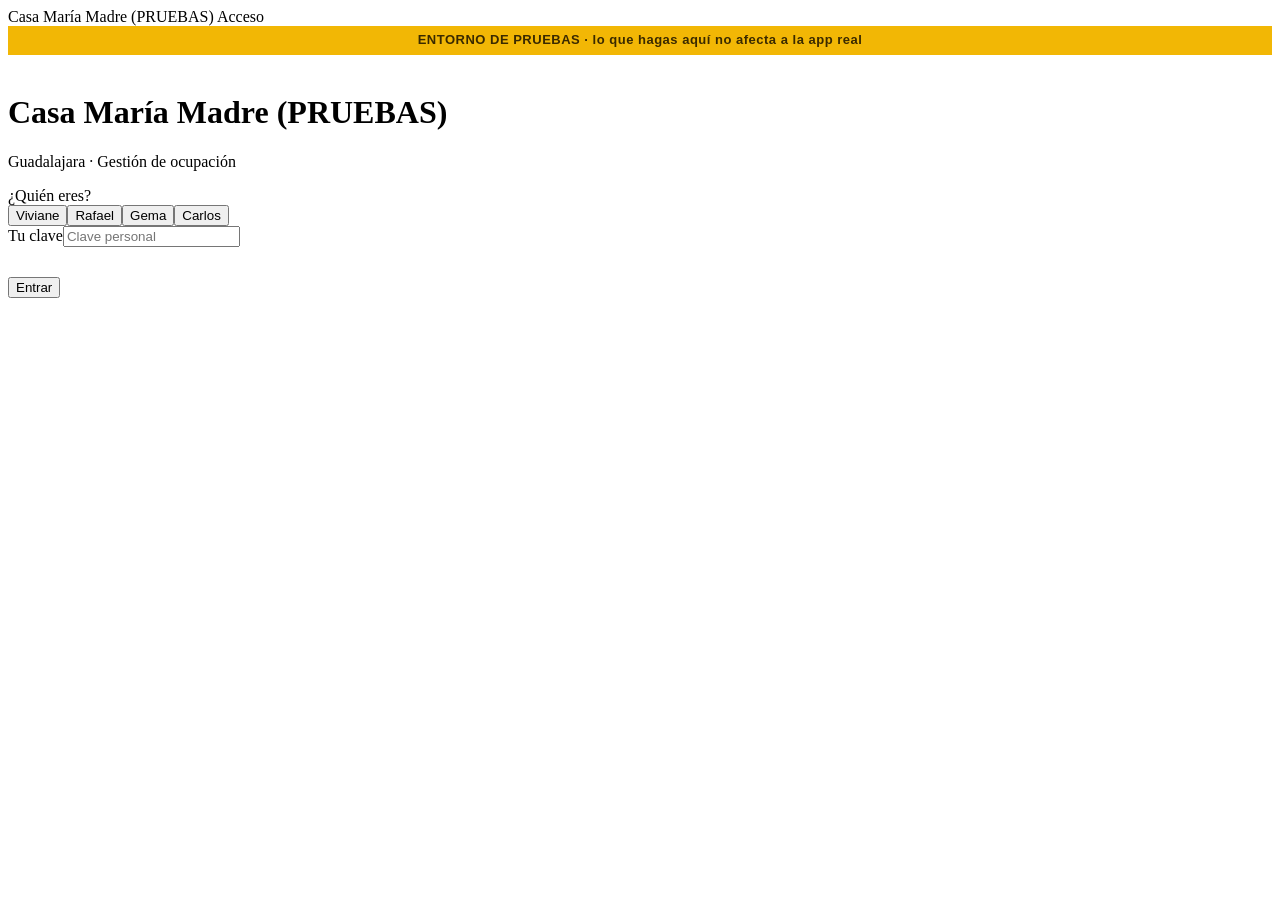
==== index.html @ 361f8ed7 "Add files via upload" ====
<!doctype html>
<html lang="es">
<head>
  <meta charset="utf-8">
  <meta name="viewport" content="width=device-width, initial-scale=1, viewport-fit=cover">
  <meta name="theme-color" content="#B07800">
  <meta name="apple-mobile-web-app-capable" content="yes">
  <meta name="mobile-web-app-capable" content="yes">
  <meta name="apple-mobile-web-app-status-bar-style" content="black-translucent">
  <meta name="apple-mobile-web-app-title" content="PRUEBAS María Madre">
  <title>PRUEBAS · Casa María Madre</title>
  <link rel="manifest" href="manifest.webmanifest">
  <link rel="icon" href="icons/favicon.png">
  <link rel="apple-touch-icon" href="icons/apple-touch-icon.png">
  <link rel="stylesheet" href="styles.css">
</head>
<body>
  <div id="app">
    <header class="barra">
      <div class="barra-titulo">
        <span class="casa" id="tituloCasa">Casa María Madre</span>
        <span class="vista" id="tituloVista"></span>
      </div>
      <button class="icono" id="btnRecargar" aria-label="Actualizar" hidden>
        <svg viewBox="0 0 24 24"><path d="M20 12a8 8 0 1 1-2.34-5.66M20 4v5h-5" fill="none" stroke="currentColor" stroke-width="2" stroke-linecap="round" stroke-linejoin="round"/></svg>
      </button>
    </header>
    <div style="background:#F2B705;color:#3a2a00;font:700 13px/1.3 Arial,sans-serif;text-align:center;padding:6px 8px;letter-spacing:.5px">ENTORNO DE PRUEBAS · lo que hagas aquí no afecta a la app real</div>
    <div id="aviso" class="aviso" hidden></div>
    <main id="vista"></main>
    <nav class="menu" id="menu" hidden>
      <button data-ir="calendario"><svg viewBox="0 0 24 24"><rect x="3" y="5" width="18" height="16" rx="2"/><path d="M3 10h18M8 3v4M16 3v4"/></svg><span>Calendario</span></button>
      <button data-ir="reservas"><svg viewBox="0 0 24 24"><path d="M8 6h13M8 12h13M8 18h13M3.5 6h.01M3.5 12h.01M3.5 18h.01"/></svg><span>Reservas</span></button>
      <button data-ir="nueva" class="destacado"><svg viewBox="0 0 24 24"><path d="M12 5v14M5 12h14"/></svg><span>Nueva</span></button>
      <button data-ir="ajustes"><svg viewBox="0 0 24 24"><circle cx="12" cy="8" r="4"/><path d="M4 21c1.5-4 4.5-6 8-6s6.5 2 8 6"/></svg><span>Ajustes</span></button>
    </nav>
  </div>
  <div id="modal" class="modal" hidden></div>
  <div id="cargando" class="cargando" hidden><div class="spinner"></div></div>
  <div id="toast" class="toast" hidden></div>
  <script src="config.js"></script>
  <script src="app.js"></script>
</body>
</html>
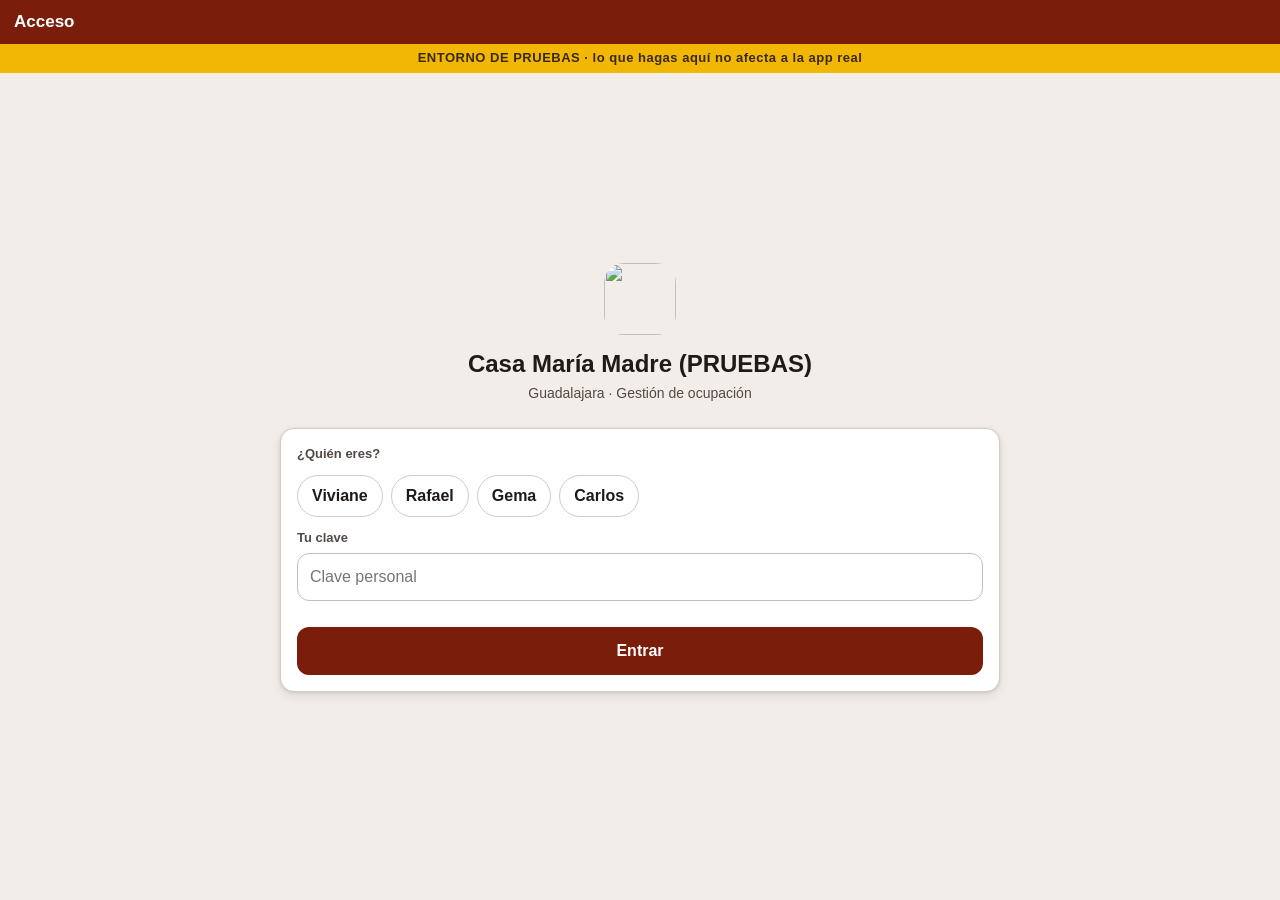
==== commit c5ad41e1: "PRUEBAS 1.6.0: capa de datos (database.js)" ====
--- a/index.html
+++ b/index.html
@@ -39,6 +39,7 @@
   <div id="cargando" class="cargando" hidden><div class="spinner"></div></div>
   <div id="toast" class="toast" hidden></div>
   <script src="config.js"></script>
+  <script src="database.js"></script>
   <script src="app.js"></script>
 </body>
 </html>
--- a/styles.css
+++ b/styles.css
@@ -0,0 +1,526 @@
+:root {
+  --pri: #85200C;
+  --pri-2: #A8442C;
+  --pri-suave: #F6E9E4;
+  --fondo: #FAF7F4;
+  --tarjeta: #FFFFFF;
+  --texto: #2B2522;
+  --texto-2: #6F6560;
+  --linea: #E8E1DC;
+  --ok: #2E7D4F;
+  --ok-suave: #DDF1E4;
+  --prov: #B7791F;
+  --prov-suave: #FCF0D2;
+  --error: #B42318;
+  --error-suave: #FDE4E1;
+  --radio: 14px;
+  --sombra: 0 1px 2px rgba(43, 37, 34, .06), 0 4px 14px rgba(43, 37, 34, .06);
+  --seguro-abajo: env(safe-area-inset-bottom, 0px);
+}
+* { box-sizing: border-box; -webkit-tap-highlight-color: transparent; }
+html, body { margin: 0; height: 100%; }
+body {
+  font-family: -apple-system, BlinkMacSystemFont, "Segoe UI", Roboto, "Helvetica Neue", Arial, sans-serif;
+  background: var(--fondo); color: var(--texto); font-size: 16px; line-height: 1.4;
+}
+button, input, select, textarea { font: inherit; color: inherit; }
+button { cursor: pointer; }
+[hidden] { display: none !important; }
+
+/* ---------- Barra superior ---------- */
+.barra {
+  position: sticky; top: 0; z-index: 20; display: flex; align-items: center; justify-content: space-between;
+  padding: calc(10px + env(safe-area-inset-top, 0px)) 16px 10px; background: var(--pri); color: #fff;
+}
+.barra-titulo { display: flex; flex-direction: column; min-width: 0; }
+.casa { font-size: 12px; letter-spacing: .06em; text-transform: uppercase; opacity: .8; }
+.vista { font-size: 19px; font-weight: 700; white-space: nowrap; overflow: hidden; text-overflow: ellipsis; }
+.icono { background: rgba(255,255,255,.14); border: 0; color: #fff; width: 40px; height: 40px; border-radius: 12px; display: grid; place-items: center; }
+.icono svg { width: 22px; height: 22px; }
+.aviso { background: var(--prov-suave); color: #6B4A10; font-size: 13px; padding: 8px 16px; text-align: center; }
+.aviso.demo { background: #E8EEF9; color: #23406E; }
+
+main { padding: 16px 16px calc(96px + var(--seguro-abajo)); max-width: 720px; margin: 0 auto; }
+
+/* ---------- Menú inferior ---------- */
+.menu {
+  position: fixed; left: 0; right: 0; bottom: 0; z-index: 20; display: grid; grid-template-columns: repeat(4, 1fr);
+  background: var(--tarjeta); border-top: 1px solid var(--linea); padding: 6px 6px calc(6px + var(--seguro-abajo));
+}
+.menu button { background: none; border: 0; display: flex; flex-direction: column; align-items: center; gap: 2px; padding: 6px 0; color: var(--texto-2); font-size: 11px; }
+.menu svg { width: 24px; height: 24px; fill: none; stroke: currentColor; stroke-width: 2; stroke-linecap: round; stroke-linejoin: round; }
+.menu button.activo { color: var(--pri); font-weight: 600; }
+.menu .destacado svg { background: var(--pri); color: #fff; border-radius: 10px; padding: 3px; width: 30px; height: 30px; margin-top: -3px; }
+
+/* ---------- Elementos ---------- */
+.tarjeta { background: var(--tarjeta); border-radius: var(--radio); box-shadow: var(--sombra); padding: 16px; margin-bottom: 14px; }
+h2 { font-size: 17px; margin: 0 0 12px; }
+h3 { font-size: 13px; text-transform: uppercase; letter-spacing: .06em; color: var(--texto-2); margin: 18px 0 8px; }
+.sub { color: var(--texto-2); font-size: 14px; }
+.btn { display: inline-flex; align-items: center; justify-content: center; gap: 8px; border: 0; border-radius: 12px; padding: 13px 18px; font-weight: 600; background: var(--pri); color: #fff; min-height: 48px; text-decoration: none; }
+.btn.sec { background: var(--pri-suave); color: var(--pri); }
+.btn.borde { background: transparent; border: 1.5px solid var(--linea); color: var(--texto); }
+.btn.peligro { background: var(--error-suave); color: var(--error); }
+.btn.ancho { width: 100%; }
+.btn:disabled { opacity: .5; }
+.fila-btns { display: flex; gap: 10px; flex-wrap: wrap; }
+.fila-btns .btn { flex: 1 1 140px; }
+
+label.campo { display: block; margin-bottom: 12px; }
+label.campo > span { display: block; font-size: 13px; font-weight: 600; color: var(--texto-2); margin-bottom: 5px; }
+.entrada, select.entrada, textarea.entrada {
+  width: 100%; border: 1.5px solid var(--linea); border-radius: 12px; padding: 12px; background: #fff; min-height: 48px; font-size: 16px;
+}
+.entrada:focus { outline: none; border-color: var(--pri-2); box-shadow: 0 0 0 3px var(--pri-suave); }
+textarea.entrada { min-height: 80px; resize: vertical; }
+.dos { display: grid; grid-template-columns: 1.4fr 1fr; gap: 10px; }
+.segmento { display: grid; grid-template-columns: 1fr 1fr; background: var(--fondo); border-radius: 12px; padding: 4px; border: 1.5px solid var(--linea); }
+.segmento button { border: 0; background: none; padding: 10px; border-radius: 9px; font-weight: 600; color: var(--texto-2); }
+.segmento button.activo { background: #fff; color: var(--texto); box-shadow: var(--sombra); }
+.error-txt { color: var(--error); font-size: 14px; margin: 6px 0 0; }
+
+/* ---------- Login ---------- */
+.login { min-height: 70vh; display: flex; flex-direction: column; justify-content: center; }
+.login .logo { width: 72px; height: 72px; border-radius: 20px; margin: 0 auto 12px; display: block; }
+.login h1 { text-align: center; font-size: 24px; margin: 0; }
+.login .sub { text-align: center; margin: 4px 0 24px; }
+.chips { display: flex; flex-wrap: wrap; gap: 8px; }
+.chip { border: 1.5px solid var(--linea); background: #fff; border-radius: 999px; padding: 9px 14px; font-weight: 600; }
+.chip.activo { border-color: var(--pri); background: var(--pri-suave); color: var(--pri); }
+
+/* ---------- Calendario ---------- */
+.mes-cab { display: flex; align-items: center; justify-content: space-between; margin-bottom: 10px; }
+.mes-cab h2 { margin: 0; }
+.mes-cab .icono { background: var(--pri-suave); color: var(--pri); }
+.dias-sem, .rejilla { display: grid; grid-template-columns: repeat(7, 1fr); gap: 3px; }
+.dias-sem div { text-align: center; font-size: 11px; font-weight: 700; color: var(--texto-2); padding: 4px 0; }
+.dia { aspect-ratio: 1 / 1.05; border: 0; border-radius: 10px; background: var(--fondo); position: relative; padding: 4px; display: flex; flex-direction: column; align-items: flex-start; font-size: 14px; overflow: hidden; }
+.dia .n { font-weight: 600; }
+.dia.fuera { opacity: .35; }
+.dia.hoy .n { background: var(--pri); color: #fff; border-radius: 999px; width: 24px; height: 24px; display: grid; place-items: center; font-size: 13px; }
+.dia.ocupado { background: var(--ok-suave); }
+.dia.ocupado.provisional { background: var(--prov-suave); }
+.dia .marca { position: absolute; left: 0; right: 0; bottom: 0; height: 5px; background: var(--ok); }
+.dia.provisional .marca { background: var(--prov); }
+.dia.inicio .marca { left: 50%; border-radius: 3px 0 0 3px; }
+.dia.fin .marca { right: 50%; border-radius: 0 3px 3px 0; }
+.dia .et { font-size: 9.5px; line-height: 1.1; color: var(--texto-2); margin-top: 2px; text-align: left; word-break: break-word; }
+.leyenda { display: flex; gap: 14px; flex-wrap: wrap; font-size: 12px; color: var(--texto-2); margin-top: 10px; }
+.leyenda i { display: inline-block; width: 12px; height: 12px; border-radius: 4px; vertical-align: -2px; margin-right: 5px; }
+
+/* ---------- Lista de reservas ---------- */
+.reserva { display: flex; gap: 12px; align-items: stretch; background: var(--tarjeta); border-radius: var(--radio); box-shadow: var(--sombra); padding: 12px; margin-bottom: 10px; border: 0; width: 100%; text-align: left; }
+.reserva .fecha { flex: 0 0 56px; border-radius: 10px; background: var(--ok-suave); color: var(--ok); display: flex; flex-direction: column; align-items: center; justify-content: center; font-weight: 700; }
+.reserva.provisional .fecha { background: var(--prov-suave); color: var(--prov); }
+.reserva.cancelada .fecha { background: #eee; color: #888; }
+.reserva.cancelada .info b { text-decoration: line-through; color: var(--texto-2); }
+.reserva .fecha .d { font-size: 22px; line-height: 1; }
+.reserva .fecha .m { font-size: 11px; text-transform: uppercase; }
+.reserva .info { min-width: 0; flex: 1; }
+.reserva .info b { display: block; white-space: nowrap; overflow: hidden; text-overflow: ellipsis; }
+.etiqueta { display: inline-block; font-size: 11px; font-weight: 700; padding: 2px 8px; border-radius: 999px; background: var(--ok-suave); color: var(--ok); }
+.etiqueta.provisional { background: var(--prov-suave); color: var(--prov); }
+.etiqueta.cancelada { background: #eee; color: #777; }
+.vacio { text-align: center; color: var(--texto-2); padding: 30px 10px; }
+
+/* ---------- Detalle ---------- */
+.dato { display: flex; justify-content: space-between; gap: 12px; padding: 9px 0; border-bottom: 1px solid var(--linea); }
+.dato:last-child { border-bottom: 0; }
+.dato span:first-child { color: var(--texto-2); }
+.dato span:last-child { text-align: right; font-weight: 600; }
+.kpis { display: grid; grid-template-columns: repeat(3, 1fr); gap: 8px; margin-bottom: 14px; }
+.kpi { background: var(--tarjeta); border-radius: 12px; box-shadow: var(--sombra); padding: 10px; text-align: center; }
+.kpi b { display: block; font-size: 22px; }
+.kpi span { font-size: 11px; color: var(--texto-2); }
+
+/* ---------- Plano ---------- */
+.plano { overflow-x: auto; padding-bottom: 4px; }
+.plano-fila { display: grid; grid-template-columns: repeat(14, minmax(38px, 1fr)); gap: 3px; min-width: 560px; }
+.hab { border-radius: 8px; background: var(--fondo); border: 1.5px solid var(--linea); text-align: center; padding: 4px 0; font-size: 11px; }
+.hab b { display: block; font-size: 14px; }
+.hab.usada { background: var(--pri-suave); border-color: var(--pri-2); }
+.hab.llena { background: var(--ok-suave); border-color: var(--ok); }
+.hab.cerrada { background: repeating-linear-gradient(45deg, #f3f3f3, #f3f3f3 4px, #e6e6e6 4px, #e6e6e6 8px); color: #999; }
+.hab.esc { background: #EEE9F5; border-color: #EEE9F5; font-size: 8.5px; display: grid; place-items: center; color: #6c5f80; font-weight: 700; }
+.pasillo { min-width: 560px; text-align: center; font-size: 10px; letter-spacing: .2em; color: #aaa; padding: 5px 0; }
+
+/* ---------- Formulario: habitaciones ---------- */
+.lista-hab .item { display: flex; align-items: center; justify-content: space-between; padding: 8px 0; border-bottom: 1px solid var(--linea); }
+.lista-hab .item:last-child { border-bottom: 0; }
+.lista-hab .item.cerrada { opacity: .45; }
+.lista-hab .nom b { font-size: 16px; }
+.lista-hab .nom small { color: var(--texto-2); display: block; font-size: 12px; }
+.paso { display: flex; align-items: center; gap: 4px; }
+.paso button { width: 40px; height: 40px; border-radius: 10px; border: 1.5px solid var(--linea); background: #fff; font-size: 20px; font-weight: 700; line-height: 1; }
+.paso button:disabled { opacity: .35; }
+.paso output { width: 44px; text-align: center; font-weight: 700; font-size: 17px; }
+.paso output.lleno { color: var(--ok); }
+.pie-form {
+  position: fixed; left: 0; right: 0; bottom: calc(64px + var(--seguro-abajo)); z-index: 15; background: var(--tarjeta);
+  border-top: 1px solid var(--linea); padding: 10px 16px; display: flex; align-items: center; gap: 12px; box-shadow: 0 -4px 14px rgba(0,0,0,.05);
+}
+.pie-form .total { flex: 1; font-size: 14px; color: var(--texto-2); }
+.pie-form .total b { font-size: 20px; color: var(--texto); }
+.form-espacio { height: 70px; }
+
+/* ---------- Modal, carga, toast ---------- */
+.modal { position: fixed; inset: 0; z-index: 50; background: rgba(30, 20, 15, .45); display: flex; align-items: flex-end; justify-content: center; }
+.modal .caja { background: #fff; width: 100%; max-width: 520px; border-radius: 20px 20px 0 0; padding: 20px 16px calc(20px + var(--seguro-abajo)); }
+.modal .caja p { margin: 0 0 16px; }
+@media (min-width: 600px) { .modal { align-items: center; } .modal .caja { border-radius: 20px; } }
+.cargando { position: fixed; inset: 0; z-index: 60; background: rgba(250, 247, 244, .6); display: grid; place-items: center; }
+.spinner { width: 42px; height: 42px; border-radius: 50%; border: 4px solid var(--pri-suave); border-top-color: var(--pri); animation: gira .8s linear infinite; }
+@keyframes gira { to { transform: rotate(360deg); } }
+.toast { position: fixed; left: 16px; right: 16px; bottom: calc(150px + var(--seguro-abajo)); z-index: 70; background: #2B2522; color: #fff; padding: 12px 16px; border-radius: 12px; text-align: center; font-size: 15px; max-width: 480px; margin: 0 auto; }
+.toast.error { background: var(--error); }
+
+/* ===================== v1.1 ===================== */
+:root {
+  --mor: #89588B; --mor-suave: #F1EAF2;
+  --dia: #0E7490; --dia-suave: #DDF4F7;
+  --bloq: #4B5563; --bloq-suave: #E5E7EB;
+  --pas: #8A8F98; --pas-suave: #EEF0F2;
+  --tel-suave: #FDECEC; --tel: #C0392B;
+  --mail-suave: #FEF1E2; --mail: #D9822B;
+}
+.volver { background: none; border: 0; color: var(--pri); font-weight: 600; font-size: 15px; padding: 4px 0 10px; display: inline-flex; align-items: center; gap: 4px; }
+.volver span { font-size: 24px; line-height: 1; }
+.check { display: flex; gap: 8px; align-items: center; margin: 0 0 12px; }
+.aviso-suave { background: var(--mor-suave); color: #4F2F51; border-radius: 10px; padding: 10px 12px; font-size: 14px; margin: 8px 0 12px; }
+.enlace { background: none; border: 0; color: var(--pri); text-decoration: underline; font-weight: 600; padding: 0; }
+.segmento.tres { grid-template-columns: repeat(3, 1fr); }
+.segmento.cuatro { grid-template-columns: repeat(4, 1fr); margin-bottom: 12px; }
+.segmento.cuatro button { font-size: 13px; padding: 9px 2px; }
+.segmento.estado .b-prov.activo { background: var(--prov); color: #fff; }
+.segmento.estado .b-conf.activo { background: var(--ok); color: #fff; }
+.segmento.estado .b-prov { color: var(--prov); }
+.segmento.estado .b-conf { color: var(--ok); }
+.ayuda { display: block; font-size: 12.5px; margin-top: 4px; color: var(--texto-2); min-height: 0; }
+.ayuda.roja { color: var(--tel); } .ayuda.naranja { color: var(--mail); }
+.entrada.falta-tel { background: var(--tel-suave); border-color: #F3B8B2; }
+.entrada.falta-email { background: var(--mail-suave); border-color: #F6CFA2; }
+.campo.sug { position: relative; }
+.sugerencias { position: absolute; left: 0; right: 0; top: 100%; z-index: 30; background: #fff; border: 1.5px solid var(--linea); border-radius: 12px; box-shadow: var(--sombra); overflow: hidden; }
+.sugerencias button { display: block; width: 100%; text-align: left; border: 0; background: #fff; padding: 10px 12px; border-bottom: 1px solid var(--linea); }
+.sugerencias button:last-child { border-bottom: 0; }
+.sugerencias small { display: block; color: var(--texto-2); font-size: 12px; }
+.btn.mini { min-height: 36px; padding: 6px 12px; font-size: 13px; }
+.btn.borde-p { background: transparent; border: 1.5px solid #F3B8B2; }
+
+/* Calendario con franjas */
+.tarjeta.cal { padding: 12px 8px; }
+#rejilla { display: flex; flex-direction: column; gap: 3px; }
+.semana { display: grid; grid-template-columns: repeat(7, minmax(0, 1fr)); column-gap: 3px; row-gap: 2px; min-height: 64px; }
+.cdia { z-index: 0; border: 0; border-radius: 8px; background: var(--fondo); padding: 3px 4px; display: flex; align-items: flex-start; justify-content: space-between; font-size: 13px; position: relative; }
+.cdia.fsem { background: #F4EFEA; }
+.cdia.fuera { opacity: .4; }
+.cdia .n { font-weight: 600; }
+.cdia.hoy .n { background: var(--pri); color: #fff; border-radius: 999px; width: 22px; height: 22px; display: grid; place-items: center; font-size: 12px; }
+.marca-canc { color: var(--error); font-size: 10px; font-weight: 800; line-height: 1; padding-top: 2px; }
+.franja { position: relative; z-index: 1; border: 0; margin: 0 1px; padding: 2px 4px; border-radius: 4px; font-size: 10.5px; line-height: 1.2; text-align: left; display: flex; gap: 3px; align-items: flex-start; min-width: 0;
+  background: var(--ok-suave); color: #1E5235; border-left: 3px solid var(--ok); overflow: hidden; }
+.franja .t { display: -webkit-box; -webkit-line-clamp: 2; -webkit-box-orient: vertical; overflow: hidden; word-break: break-word; }
+.franja:not(.ini) { border-left-width: 0; border-top-left-radius: 0; border-bottom-left-radius: 0; margin-left: -2px; }
+.franja:not(.fin) { border-top-right-radius: 0; border-bottom-right-radius: 0; margin-right: -2px; }
+.franja.provisional { background: var(--prov-suave); color: #6B4A10; border-left-color: var(--prov); }
+.franja.dia-sala { background: var(--dia-suave); color: #0B4F61; border-left-color: var(--dia); }
+.franja.bloqueo { background: repeating-linear-gradient(45deg, var(--bloq-suave), var(--bloq-suave) 5px, #D5D8DD 5px, #D5D8DD 10px); color: #374151; border-left-color: var(--bloq); font-weight: 700; }
+.franja.pasada { background: var(--pas-suave); color: #5F646B; border-left-color: var(--pas); }
+.punto { width: 6px; height: 6px; border-radius: 50%; flex: 0 0 6px; margin-top: 3px; display: none; }
+.sin-tel > .punto { display: block; background: var(--tel); }
+.sin-email > .punto { display: block; background: var(--mail); }
+.mas { font-size: 10px; color: var(--texto-2); padding-left: 4px; z-index: 1; }
+.leyenda i.l-conf { background: var(--ok); } .leyenda i.l-prov { background: var(--prov); } .leyenda i.l-dia { background: var(--dia); }
+.leyenda i.l-bloq { background: var(--bloq); } .leyenda i.l-pas { background: var(--pas); }
+.leyenda i.l-stel { background: var(--tel); border-radius: 50%; } .leyenda i.l-smail { background: var(--mail); border-radius: 50%; }
+.leyenda .l-canc { color: var(--error); margin-right: 3px; }
+.pista { font-size: 12px; margin: 8px 0 0; }
+.linea-dia { display: flex; gap: 8px; width: 100%; text-align: left; border: 1.5px solid var(--linea); border-radius: 10px; padding: 8px 10px; margin-bottom: 6px; background: #fff; }
+.linea-dia.cancelada b { text-decoration: line-through; color: var(--texto-2); }
+.linea-dia .punto { margin-top: 6px; }
+
+/* Tarjetas de reserva: colores por estado y datos que faltan */
+.reserva.dia-sala .fecha { background: var(--dia-suave); color: var(--dia); }
+.reserva.bloqueo .fecha { background: var(--bloq-suave); color: var(--bloq); }
+.reserva.pasada .fecha { background: var(--pas-suave); color: var(--pas); }
+.reserva.pasada { opacity: .85; }
+.reserva.sin-tel { background: var(--tel-suave); }
+.reserva.sin-email { background: var(--mail-suave); }
+.etiqueta.tipo { background: var(--dia-suave); color: var(--dia); }
+.etiqueta.pasada { background: var(--pas-suave); color: var(--pas); }
+.etiqueta.falta-tel { background: var(--tel-suave); color: var(--tel); }
+.etiqueta.falta-email { background: var(--mail-suave); color: var(--mail); }
+.tarjeta.det.sin-tel { box-shadow: inset 4px 0 0 #F3B8B2, var(--sombra); }
+.tarjeta.det.sin-email { box-shadow: inset 4px 0 0 #F6CFA2, var(--sombra); }
+.dato.falta-tel span:last-child { color: var(--tel); }
+.dato.falta-email span:last-child { color: var(--mail); }
+
+/* Relación */
+.rel-barra { display: flex; justify-content: space-between; align-items: center; gap: 10px; flex-wrap: wrap; margin-bottom: 10px; }
+.rel-barra .check { margin: 0; }
+.rel-barra .fila-btns .btn { flex: 0 0 auto; min-height: 40px; padding: 8px 14px; }
+.rel-cab { font-family: Georgia, serif; color: var(--pri); font-size: 17px; font-weight: 700; border-bottom: 2px solid var(--mor); padding-bottom: 6px; margin-bottom: 6px; }
+.rel-mes { font-size: 15px; letter-spacing: .04em; color: var(--mor); margin: 16px 0 6px; }
+.rel-mes small { color: var(--texto-2); font-weight: 400; font-size: 12px; }
+.rel-item { display: block; width: 100%; text-align: left; border: 0; background: none; padding: 6px 0 6px 14px; position: relative; font-size: 14.5px; line-height: 1.35; border-bottom: 1px dashed var(--linea); }
+.rel-item::before { content: "▪"; position: absolute; left: 0; top: 6px; color: var(--mor); }
+.rel-dias { font-weight: 700; }
+.rel-tit.negrita { font-weight: 800; }
+.rel-det { font-size: 12.5px; color: var(--texto-2); }
+.rel-obs { font-size: 12.5px; color: var(--texto-2); font-style: italic; }
+.rel-cancelada .rel-dias, .rel-cancelada .rel-tit { text-decoration: line-through; color: var(--texto-2); }
+.r-canc, .r-prov { font-size: 10.5px; font-weight: 800; padding: 1px 6px; border-radius: 999px; vertical-align: 1px; }
+.r-canc { background: var(--error-suave); color: var(--error); } .r-prov { background: var(--prov-suave); color: var(--prov); }
+.r-tipo { color: var(--dia); font-size: 12.5px; }
+.falta { color: var(--tel); } .falta-m { color: var(--mail); }
+
+/* Fines de semana */
+.finde { display: flex; align-items: center; gap: 12px; background: var(--tarjeta); border-radius: var(--radio); box-shadow: var(--sombra); padding: 10px 12px; margin-bottom: 8px; border-left: 5px solid var(--ok); }
+.finde.provisional { border-left-color: var(--prov); background: #FFFBF1; }
+.finde.ocupado { border-left-color: var(--pas); opacity: .7; }
+.fd-fecha { flex: 0 0 64px; text-align: center; }
+.fd-fecha b { display: block; font-size: 18px; } .fd-fecha span { font-size: 11px; color: var(--texto-2); text-transform: uppercase; }
+.fd-info { flex: 1; min-width: 0; font-size: 14px; }
+.fd-info small { color: var(--dia); }
+
+/* Impresión de la relación (PDF) */
+@media print {
+  body.imprimiendo .barra, body.imprimiendo .menu, body.imprimiendo .aviso, body.imprimiendo .segmento,
+  body.imprimiendo .rel-barra, body.imprimiendo .toast { display: none !important; }
+  body.imprimiendo main { padding: 0; max-width: none; }
+  body.imprimiendo #relacion { box-shadow: none; padding: 0; }
+  body.imprimiendo .rel-item { break-inside: avoid; }
+  @page { margin: 15mm; }
+}
+
+/* ===================== v1.2: calendario a pantalla completa ===================== */
+.cal-solo { background: var(--tarjeta); border-radius: 18px; box-shadow: var(--sombra); padding: 12px 8px 10px; }
+.cal-solo .mes-cab { padding: 0 4px 6px; }
+.cal-solo .mes-cab h2 { font-size: 19px; letter-spacing: .01em; display: flex; align-items: center; gap: 8px; }
+.hoy-btn { border: 1.5px solid var(--pri-suave); background: #fff; color: var(--pri); border-radius: 999px; font-size: 12px; font-weight: 700; padding: 3px 10px; }
+.cal-solo .dias-sem div { font-size: 11px; letter-spacing: .08em; padding: 2px 0 6px; }
+.cal-solo .semana { min-height: max(70px, calc((100vh - 290px) / 6)); min-height: max(70px, calc((100dvh - 290px) / 6)); }
+.cal-solo .cdia { border-radius: 10px; }
+.cal-solo .cdia .n { font-size: 14px; }
+.cal-solo .cdia.pasado { opacity: .45; }
+.cal-solo .cdia.pasado.fsem, .cal-solo .cdia.pasado { background: #F6F3F0; }
+.cal-solo .franja { font-size: 11px; padding: 3px 5px; border-radius: 6px; box-shadow: 0 1px 2px rgba(43,37,34,.08); }
+.cal-solo .franja:not(.ini) { border-top-left-radius: 0; border-bottom-left-radius: 0; }
+.cal-solo .franja:not(.fin) { border-top-right-radius: 0; border-bottom-right-radius: 0; }
+@media (min-width: 700px) { .cal-solo .franja { font-size: 12.5px; } .cal-solo .cdia .n { font-size: 15px; } }
+
+/* ===================== v1.3: más contraste y barra fina ===================== */
+:root {
+  --pri: #7A1D0B; --pri-2: #9C3A22; --pri-suave: #F3E2DB;
+  --fondo: #F2EDE8; --texto: #1F1A17; --texto-2: #534A45; --linea: #D6CBC3;
+  --ok: #1F7A45; --ok-suave: #CFEBD9; --prov: #B9770E; --prov-suave: #FBE3B3;
+  --dia: #0B6E8A; --dia-suave: #CDEAF2; --bloq: #3D4652; --bloq-suave: #D7DBE1;
+  --pas: #6B717A; --pas-suave: #E3E5E8;
+  --tel: #C62828; --tel-suave: #FBDADA; --mail: #D46A00; --mail-suave: #FFE2C2;
+  --sombra: 0 1px 3px rgba(31,26,23,.12), 0 4px 12px rgba(31,26,23,.08);
+}
+body { background: var(--fondo); }
+/* Barra superior fina: solo el nombre de la vista */
+.barra { padding: calc(6px + env(safe-area-inset-top, 0px)) 14px 6px; min-height: 44px; }
+.barra .casa { display: none; }
+.barra .vista { font-size: 17px; }
+.icono { width: 34px; height: 34px; border-radius: 10px; }
+.icono svg { width: 19px; height: 19px; }
+main { padding-top: 12px; }
+.tarjeta { border: 1px solid var(--linea); }
+/* Calendario */
+.cal-solo { border: 1px solid var(--linea); }
+.cal-solo .cdia { background: #fff; border: 1px solid var(--linea); color: var(--texto); }
+.cal-solo .cdia.fsem { background: #F7EDE6; }
+.cal-solo .cdia.fuera { opacity: 1; background: #F4F1EE; color: #A39A94; }
+.cal-solo .cdia.pasado { opacity: 1; background: #ECE8E4; color: #8E857F; }
+.cal-solo .cdia .n { font-weight: 700; }
+.cal-solo .dias-sem div { color: var(--texto); font-weight: 800; }
+.mes-cab .icono { background: var(--pri); color: #fff; }
+.cal-solo .franja { background: var(--ok); color: #fff; border-left: 0; font-weight: 600; box-shadow: 0 1px 3px rgba(0,0,0,.25); }
+.cal-solo .franja b { font-weight: 800; }
+.cal-solo .franja.provisional { background: #E8A317; color: #2B1D00; }
+.cal-solo .franja.dia-sala { background: var(--dia); color: #fff; }
+.cal-solo .franja.bloqueo { background: repeating-linear-gradient(45deg, #4B5563, #4B5563 6px, #5B6573 6px, #5B6573 12px); color: #fff; }
+.cal-solo .franja.pasada { background: #9AA0A8; color: #fff; }
+.cal-solo .franja .punto { box-shadow: 0 0 0 1.5px #fff; }
+.marca-canc { font-size: 12px; }
+/* Menú inferior */
+.menu { border-top: 1px solid var(--linea); box-shadow: 0 -2px 8px rgba(0,0,0,.06); }
+.menu button { color: var(--texto-2); }
+/* Lista de reservas: filas alternas y bordes marcados */
+.reserva { border: 1.5px solid var(--linea); box-shadow: none; margin-bottom: 0; border-radius: 0; background: #fff; }
+.reserva + .reserva { border-top-width: 0; }
+.reserva:nth-of-type(even) { background: #F6F0EB; }
+.reserva:first-of-type { border-radius: var(--radio) var(--radio) 0 0; }
+.reserva:last-of-type { border-radius: 0 0 var(--radio) var(--radio); margin-bottom: 12px; }
+.reserva:only-of-type { border-radius: var(--radio); }
+.reserva.sin-tel, .reserva.sin-email { background: inherit; }
+.reserva.sin-tel { box-shadow: inset 5px 0 0 var(--tel); }
+.reserva.sin-email { box-shadow: inset 5px 0 0 var(--mail); }
+.reserva.sin-tel:nth-of-type(odd), .reserva.sin-email:nth-of-type(odd) { background: #fff; }
+.reserva.sin-tel:nth-of-type(even), .reserva.sin-email:nth-of-type(even) { background: #F6F0EB; }
+.reserva .fecha { background: var(--ok); color: #fff; }
+.reserva.provisional .fecha { background: #E8A317; color: #2B1D00; }
+.reserva.dia-sala .fecha { background: var(--dia); color: #fff; }
+.reserva.bloqueo .fecha { background: var(--bloq); color: #fff; }
+.reserva.pasada .fecha { background: var(--pas); color: #fff; }
+.reserva.cancelada .fecha { background: #BDBDBD; color: #fff; }
+.reserva.pasada { opacity: 1; }
+.etiqueta { font-size: 11.5px; padding: 2px 8px; }
+.etiqueta.falta-tel { background: var(--tel); color: #fff; }
+.etiqueta.falta-email { background: var(--mail); color: #fff; }
+.etiqueta.provisional { background: #E8A317; color: #2B1D00; }
+/* Relación y fines de semana */
+.rel-item { padding: 7px 8px 7px 20px; border-bottom: 1px solid var(--linea); }
+.rel-item::before { left: 6px; }
+.rel-item:nth-of-type(even) { background: #F6F0EB; }
+.finde { border: 1.5px solid var(--linea); border-left-width: 6px; box-shadow: none; }
+.finde.provisional { background: #FFF6E2; }
+.segmento { background: #E9E2DC; border-color: var(--linea); }
+.segmento button.activo { box-shadow: 0 1px 3px rgba(0,0,0,.18); color: var(--pri); }
+.entrada, select.entrada, textarea.entrada { border-color: #C9BDB4; }
+.lista-hab .item { border-bottom-color: var(--linea); }
+.paso button { border-color: #C9BDB4; }
+/* Mantenimiento plegado */
+details.mant summary { font-weight: 700; cursor: pointer; color: var(--texto-2); }
+details.mant[open] summary { margin-bottom: 10px; color: var(--texto); }
+
+/* v1.3.1: relación por rango y más aire al imprimir */
+.rel-filtro { padding: 12px; }
+.rel-cab small { display: block; font-family: -apple-system, "Segoe UI", Roboto, Arial, sans-serif; font-size: 12px; font-weight: 400; color: var(--texto-2); margin-top: 2px; }
+@media print {
+  body.imprimiendo .rel-filtro { display: none !important; }
+  body.imprimiendo .rel-item { padding: 10px 8px 10px 20px; margin: 0; line-height: 1.45; }
+  body.imprimiendo .rel-item::before { top: 10px; }
+  body.imprimiendo .rel-mes { margin-top: 22px; }
+}
+
+/* v1.3.2: la página no se desplaza; solo el contenido y solo si no cabe */
+html, body { height: 100%; overflow: hidden; }
+#app { display: flex; flex-direction: column; height: 100vh; height: 100dvh; }
+.barra { position: static; flex: 0 0 auto; }
+#aviso { flex: 0 0 auto; }
+main { flex: 1 1 auto; min-height: 0; overflow-y: auto; overscroll-behavior: contain; max-width: none; margin: 0;
+  padding: 12px max(16px, calc((100% - 720px) / 2)) 16px; }
+.menu { position: static; flex: 0 0 auto; }
+.pie-form { bottom: calc(62px + var(--seguro-abajo)); }
+body[data-vista="calendario"] main { display: flex; flex-direction: column; padding-top: 10px; padding-bottom: 10px; }
+body[data-vista="calendario"] .cal-solo { flex: 1 1 auto; min-height: 0; display: flex; flex-direction: column; }
+body[data-vista="calendario"] #rejilla { flex: 1 1 auto; min-height: 0; }
+body[data-vista="calendario"] .cal-solo .semana { flex: 1 1 0; min-height: 52px; }
+body[data-vista="login"] main { display: flex; flex-direction: column; justify-content: center; }
+/* Impresión: volver al flujo normal */
+@media print {
+  html, body { height: auto; overflow: visible; background: #fff !important; }
+  body.imprimiendo #app { display: block; height: auto; }
+  body.imprimiendo main { overflow: visible; padding: 0; }
+}
+/* Pie del formulario pegado al final del área de contenido (no tapa ni lo tapa el menú) */
+.pie-form { position: sticky; bottom: 0; left: auto; right: auto; margin: 0 -16px; border-radius: 14px 14px 0 0; }
+.form-espacio { display: none; }
+body[data-vista="nueva"] main, body[data-vista="editar"] main { padding-bottom: 0; }
+@media (min-width: 752px) { .pie-form { margin: 0; } }
+
+/* v1.4.0: accesos bajo el calendario y, en el móvil, días sin estirar */
+.cal-accesos { flex: 0 0 auto; display: grid; grid-template-columns: 1fr 1fr; gap: 10px; margin-top: 10px; }
+.cal-accesos .btn { min-height: 44px; padding: 10px 12px; }
+@media (max-width: 699px) {
+  body[data-vista="calendario"] .cal-solo { flex: 0 0 auto; }
+  body[data-vista="calendario"] #rejilla { flex: 0 0 auto; }
+  body[data-vista="calendario"] .cal-solo .semana { flex: 0 0 auto; min-height: 50px; }
+}
+
+/* v1.5.0: el calendario nunca se aplasta; si no cabe en la pantalla, se desplaza */
+body[data-vista="calendario"] .cal-solo { flex: 1 0 auto; }
+body[data-vista="calendario"] #rejilla { flex: 1 0 auto; }
+body[data-vista="calendario"] .cal-solo .semana { flex: 1 0 auto; min-height: 48px; }
+@media (max-width: 699px) {
+  body[data-vista="calendario"] .cal-solo, body[data-vista="calendario"] #rejilla, body[data-vista="calendario"] .cal-solo .semana { flex: 0 0 auto; }
+}
+/* v1.5.0: móvil en horizontal (poca altura): barras compactas para dejar sitio al contenido */
+@media (max-height: 500px) and (orientation: landscape) {
+  .barra { padding: calc(3px + env(safe-area-inset-top, 0px)) 12px 3px; min-height: 34px; }
+  .barra .vista { font-size: 15px; }
+  .icono { width: 30px; height: 30px; border-radius: 8px; }
+  .icono svg { width: 17px; height: 17px; }
+  #app > div[style*="F2B705"] { padding: 2px 8px !important; font-size: 11px !important; }
+  .menu { padding: 2px 6px calc(2px + var(--seguro-abajo)); }
+  .menu button { flex-direction: row; justify-content: center; gap: 6px; padding: 5px 0; font-size: 12px; }
+  .menu svg { width: 19px; height: 19px; }
+  .menu .destacado svg { width: 23px; height: 23px; margin-top: 0; padding: 2px; }
+  main { padding-top: 8px; }
+  .pie-form { padding: 6px 12px; }
+  .pie-form .btn { min-height: 38px; padding: 6px 16px; }
+  body[data-vista="calendario"] main { padding-top: 6px; }
+  body[data-vista="calendario"] .cal-solo .semana { min-height: 44px; }
+  .cal-accesos .btn { min-height: 36px; padding: 6px 10px; }
+  .volver { padding-top: 0; padding-bottom: 2px; }
+}
+
+/* v1.5.1: servicios por día */
+.sv-pers { display: grid; grid-template-columns: repeat(3, minmax(0, 1fr)); gap: 8px; }
+.sv-num { display: flex; flex-direction: column; gap: 4px; font-size: 12.5px; color: var(--texto-2); }
+.sv-num .entrada { min-height: 42px; padding: 8px; text-align: center; font-size: 16px; }
+.sv-dia { border-top: 1px solid var(--linea); padding: 10px 0 12px; }
+.sv-dia:first-of-type { border-top: 0; padding-top: 0; }
+.sv-dia h3 { margin: 4px 0 8px; text-transform: none; letter-spacing: 0; font-size: 15px; color: var(--texto); }
+.sv-fila { display: grid; grid-template-columns: 90px repeat(2, minmax(0, 1fr)); gap: 8px; align-items: end; margin-bottom: 6px; }
+.sv-fila > b { font-size: 14px; padding-bottom: 12px; }
+.sv-salas { display: flex; flex-wrap: wrap; gap: 6px; margin-top: 6px; }
+.sv-salas .chip { display: inline-flex; align-items: center; gap: 4px; padding: 6px 12px; border-radius: 999px; border: 1.5px solid var(--linea); background: #fff; font-size: 14px; cursor: pointer; }
+.sv-salas .chip input { position: absolute; opacity: 0; pointer-events: none; }
+.sv-salas .chip.activo { background: var(--pri); border-color: var(--pri); color: #fff; }
+/* v1.5.1: hoja de estancia (presupuesto / liquidación) */
+.hoja-barra { display: flex; flex-wrap: wrap; gap: 10px; align-items: center; justify-content: space-between; margin-bottom: 12px; }
+.hoja-barra .segmento { flex: 1 1 260px; }
+.hoja-barra .fila-btns { flex: 1 1 260px; margin: 0; }
+.hoja-marco { overflow-x: auto; padding-bottom: 8px; }
+.hoja-doc { background: #fff; color: #1a1a1a; width: 100%; max-width: 794px; min-width: 330px; margin: 0 auto; padding: 28px 28px 22px; box-shadow: var(--sombra); border-radius: 6px; font-size: 13.5px; line-height: 1.45; }
+.hoja-doc h4 { font-family: Georgia, "Times New Roman", serif; color: #85200C; font-size: 16px; margin: 18px 0 6px; }
+.hd-cab { display: flex; justify-content: space-between; gap: 16px; align-items: flex-end; border-bottom: 3px solid #85200C; padding-bottom: 10px; flex-wrap: wrap; }
+.hd-casa { font-family: Georgia, "Times New Roman", serif; font-size: 20px; font-weight: 700; color: #85200C; }
+.hd-dir { font-size: 12px; color: #333; }
+.hd-tit { text-align: right; display: flex; flex-direction: column; gap: 4px; align-items: flex-end; }
+.hd-tit > div { font-family: Georgia, "Times New Roman", serif; font-size: 21px; font-weight: 700; }
+.hd-tit small { font-size: 11.5px; color: #555; }
+.hd-sello { background: #85200C; color: #fff; font-weight: 700; font-size: 12px; letter-spacing: 1.5px; padding: 3px 10px; border-radius: 4px; }
+.hd-sello.liq { background: #1f5f3a; }
+.hd-datos { display: grid; grid-template-columns: repeat(2, minmax(0, 1fr)); gap: 6px 20px; margin-top: 12px; }
+.hd-datos small { display: block; font-size: 10.5px; color: #666; letter-spacing: .5px; }
+.hd-aviso { background: #FFF4D6; padding: 8px 10px; border-radius: 6px; margin: 12px 0 0; }
+.hd-tabla { width: 100%; border-collapse: collapse; }
+.hd-tabla th { font-size: 11px; text-transform: uppercase; letter-spacing: .4px; color: #444; padding: 5px 4px; border-bottom: 2px solid #85200C; text-align: center; }
+.hd-tabla td { padding: 5px 4px; border-bottom: 1px solid #ddd5cc; text-align: center; }
+.hd-tabla td small { color: #555; }
+.hd-tabla .l { text-align: left; } .hd-tabla .r { text-align: right; white-space: nowrap; }
+.hd-fin { display: flex; gap: 16px; margin-top: 14px; flex-wrap: wrap; }
+.hd-cond { flex: 1 1 260px; border: 1px solid #ddd5cc; border-radius: 6px; padding: 10px 12px; font-size: 12px; line-height: 1.6; }
+.hd-tot { flex: 0 1 240px; border: 1px solid #85200C; border-radius: 6px; padding: 10px 12px; display: flex; flex-direction: column; gap: 4px; }
+.hd-tot > div { display: flex; justify-content: space-between; gap: 10px; }
+.hd-tot .hd-pend { border-top: 1px solid #ddd5cc; padding-top: 4px; color: #85200C; }
+.hd-tot small { font-size: 10.5px; color: #666; }
+.hd-pie { margin-top: 14px; border-top: 1px solid #ddd5cc; padding-top: 8px; font-size: 12px; }
+.hd-pie span { color: #555; }
+@media (max-width: 480px) { .hoja-doc { padding: 16px 14px; font-size: 12.5px; } .hd-datos { grid-template-columns: 1fr; } .hd-tit { align-items: flex-start; text-align: left; } }
+@media print {
+  body.imprimiendo-hoja, body.imprimiendo-hoja html { height: auto !important; overflow: visible !important; background: #fff !important; }
+  body.imprimiendo-hoja #app { display: block !important; height: auto !important; }
+  body.imprimiendo-hoja .barra, body.imprimiendo-hoja .menu, body.imprimiendo-hoja .aviso, body.imprimiendo-hoja .volver,
+  body.imprimiendo-hoja .hoja-barra, body.imprimiendo-hoja .toast, body.imprimiendo-hoja #app > div[style*="F2B705"] { display: none !important; }
+  body.imprimiendo-hoja main { overflow: visible !important; padding: 0 !important; }
+  body.imprimiendo-hoja .hoja-marco { overflow: visible; padding: 0; }
+  body.imprimiendo-hoja .hoja-doc { box-shadow: none; max-width: none; padding: 0; font-size: 12pt; }
+  @page { size: A4; margin: 14mm; }
+}
+.sv-pers .sv-num { justify-content: flex-end; }
+.sv-dia .sv-fila + .sv-fila .sv-num span { display: none; }
+.sv-dia .sv-fila + .sv-fila > b { padding-bottom: 10px; }
+/* v1.5.2: botones de la hoja de estancia (Excel) */
+.hoja-barra .fila-btns .btn { flex: 1 1 auto; white-space: nowrap; }
+@media (max-height: 500px) and (orientation: landscape) {
+  .hoja-barra { flex-wrap: nowrap; margin-bottom: 8px; }
+  .hoja-barra .segmento { flex: 0 1 260px; }
+  .hoja-barra .fila-btns { flex: 1 1 auto; flex-wrap: nowrap; gap: 6px; }
+  .hoja-barra .fila-btns .btn { min-height: 38px; padding: 6px 10px; font-size: 14px; }
+}
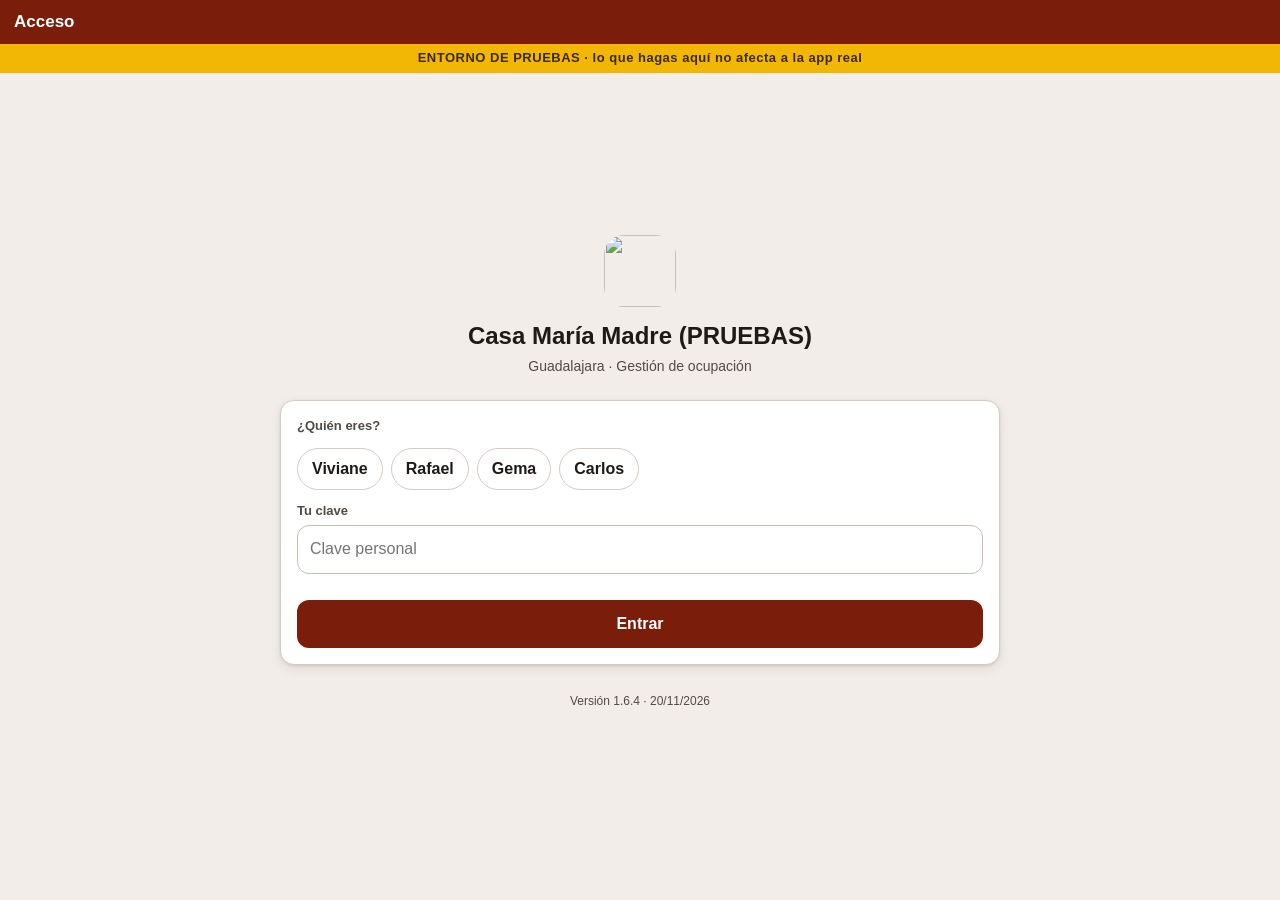
==== commit 62934f07: "PRUEBAS 1.6.4: barra de estado normal, fechas ajustadas, sin zoom por doble toque" ====
--- a/index.html
+++ b/index.html
@@ -6,7 +6,7 @@
   <meta name="theme-color" content="#B07800">
   <meta name="apple-mobile-web-app-capable" content="yes">
   <meta name="mobile-web-app-capable" content="yes">
-  <meta name="apple-mobile-web-app-status-bar-style" content="black-translucent">
+  <meta name="apple-mobile-web-app-status-bar-style" content="default">
   <meta name="apple-mobile-web-app-title" content="PRUEBAS María Madre">
   <title>PRUEBAS · Casa María Madre</title>
   <link rel="manifest" href="manifest.webmanifest">
--- a/styles.css
+++ b/styles.css
@@ -469,7 +469,8 @@
 .sv-fila > b { font-size: 14px; padding-bottom: 12px; }
 .sv-salas { display: flex; flex-wrap: wrap; gap: 6px; margin-top: 6px; }
 .sv-salas .chip { display: inline-flex; align-items: center; gap: 4px; padding: 6px 12px; border-radius: 999px; border: 1.5px solid var(--linea); background: #fff; font-size: 14px; cursor: pointer; }
-.sv-salas .chip input { position: absolute; opacity: 0; pointer-events: none; }
+.sv-salas .chip { position: relative; }
+.sv-salas .chip input { position: absolute; inset: 0; width: 100%; height: 100%; margin: 0; opacity: 0; pointer-events: none; }
 .sv-salas .chip.activo { background: var(--pri); border-color: var(--pri); color: #fff; }
 /* v1.5.1: hoja de estancia (presupuesto / liquidación) */
 .hoja-barra { display: flex; flex-wrap: wrap; gap: 10px; align-items: center; justify-content: space-between; margin-bottom: 12px; }
@@ -524,3 +525,33 @@
   .hoja-barra .fila-btns { flex: 1 1 auto; flex-wrap: nowrap; gap: 6px; }
   .hoja-barra .fila-btns .btn { min-height: 38px; padding: 6px 10px; font-size: 14px; }
 }
+/* v1.6.1: la página entera nunca se desplaza (solo se desplaza el contenido de cada vista) */
+@supports (overflow: clip) { html, body { overflow: clip; } }
+@media print { html, body { overflow: visible !important; height: auto !important; } }
+/* v1.6.2: atajo «✓ Confirmar» en las listas */
+.btn-confirmar { display: inline-block; font-size: 12px; font-weight: 700; padding: 3px 10px; border-radius: 999px; background: var(--ok); color: #fff; cursor: pointer; vertical-align: middle; margin-left: 2px; }
+.btn-confirmar:active { opacity: .8; }
+@media print { .btn-confirmar { display: none !important; } }
+/* v1.6.2: la app ocupa toda la pantalla también en el iPhone instalado (el alto «100vh» allí se queda corto) */
+#app { position: fixed; inset: 0; height: auto; }
+@media print { #app { position: static !important; } }
+/* v1.6.3: botón Confirmar en la ficha; Administración plegable */
+.btn.confirmar { background: var(--ok); border-color: var(--ok); color: #fff; }
+details.ad-grupo > summary { list-style: none; display: flex; align-items: center; gap: 8px; cursor: pointer; font-weight: 700; font-size: 16px; padding: 2px 0; }
+details.ad-grupo > summary::-webkit-details-marker { display: none; }
+details.ad-grupo > summary::before { content: "›"; display: inline-block; width: 14px; font-size: 20px; line-height: 1; color: var(--pri); transition: transform .15s; }
+details.ad-grupo[open] > summary::before { transform: rotate(90deg); }
+details.ad-grupo[open] > summary { margin-bottom: 10px; }
+.ad-tit { flex: 1 1 auto; }
+.ad-n { font-size: 12px; font-weight: 700; color: var(--texto-2); background: var(--linea); border-radius: 999px; padding: 1px 8px; }
+.ad-punto { width: 9px; height: 9px; border-radius: 50%; background: #D97706; display: none; }
+details.ad-grupo.con-cambios .ad-punto { display: inline-block; }
+/* v1.6.4: campos de fecha y hora siempre dentro de su hueco (en el iPhone tienen un ancho mínimo propio) */
+.dos { grid-template-columns: minmax(0, 1.4fr) minmax(0, 1fr); }
+.dos > * { min-width: 0; }
+.modal .dos { grid-template-columns: minmax(0, 1fr) minmax(0, 1fr); }
+input[type="date"].entrada, input[type="time"].entrada { -webkit-appearance: none; appearance: none; display: block; min-width: 0; max-width: 100%; }
+input[type="date"]::-webkit-date-and-time-value, input[type="time"]::-webkit-date-and-time-value { text-align: left; }
+/* v1.6.4: sin zoom al tocar dos veces (el zoom con dos dedos se mantiene) y sin zoom automático al escribir */
+* { touch-action: manipulation; }
+input:not([type="checkbox"]):not([type="radio"]), select, textarea { font-size: max(16px, 1em); }
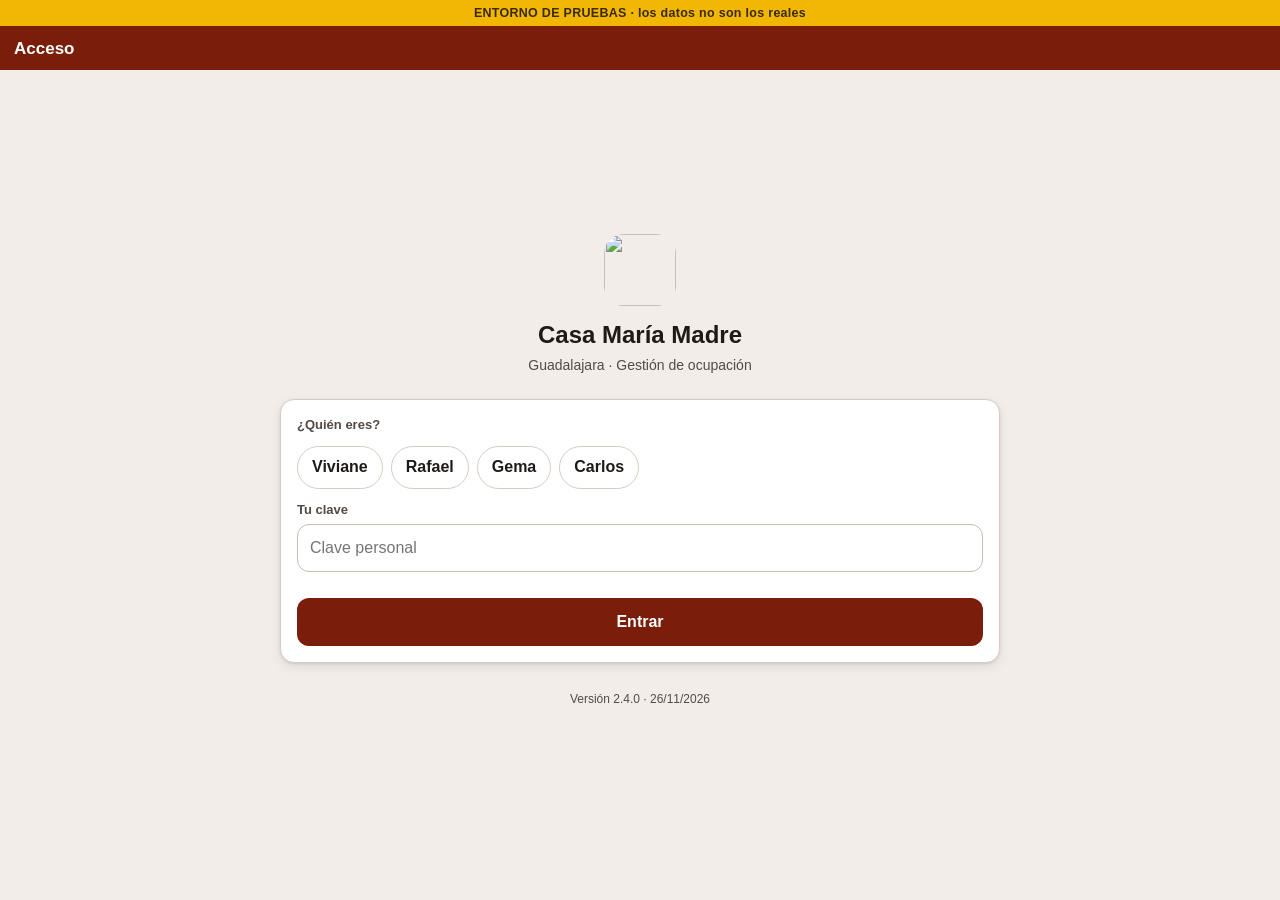
==== commit 36a1100d: "Add files via upload" ====
--- a/index.html
+++ b/index.html
@@ -3,7 +3,7 @@
 <head>
   <meta charset="utf-8">
   <meta name="viewport" content="width=device-width, initial-scale=1, viewport-fit=cover">
-  <meta name="theme-color" content="#B07800">
+  <meta name="theme-color" content="#7A1D0B">
   <meta name="apple-mobile-web-app-capable" content="yes">
   <meta name="mobile-web-app-capable" content="yes">
   <meta name="apple-mobile-web-app-status-bar-style" content="default">
@@ -16,6 +16,7 @@
 </head>
 <body>
   <div id="app">
+    <div class="franja-pruebas">ENTORNO DE PRUEBAS · los datos no son los reales</div>
     <header class="barra">
       <div class="barra-titulo">
         <span class="casa" id="tituloCasa">Casa María Madre</span>
@@ -25,7 +26,6 @@
         <svg viewBox="0 0 24 24"><path d="M20 12a8 8 0 1 1-2.34-5.66M20 4v5h-5" fill="none" stroke="currentColor" stroke-width="2" stroke-linecap="round" stroke-linejoin="round"/></svg>
       </button>
     </header>
-    <div style="background:#F2B705;color:#3a2a00;font:700 13px/1.3 Arial,sans-serif;text-align:center;padding:6px 8px;letter-spacing:.5px">ENTORNO DE PRUEBAS · lo que hagas aquí no afecta a la app real</div>
     <div id="aviso" class="aviso" hidden></div>
     <main id="vista"></main>
     <nav class="menu" id="menu" hidden>
--- a/styles.css
+++ b/styles.css
@@ -465,7 +465,7 @@
 .sv-dia { border-top: 1px solid var(--linea); padding: 10px 0 12px; }
 .sv-dia:first-of-type { border-top: 0; padding-top: 0; }
 .sv-dia h3 { margin: 4px 0 8px; text-transform: none; letter-spacing: 0; font-size: 15px; color: var(--texto); }
-.sv-fila { display: grid; grid-template-columns: 90px repeat(2, minmax(0, 1fr)); gap: 8px; align-items: end; margin-bottom: 6px; }
+.sv-fila { display: grid; grid-template-columns: 84px repeat(3, minmax(0, 1fr)); gap: 8px; align-items: end; margin-bottom: 6px; }
 .sv-fila > b { font-size: 14px; padding-bottom: 12px; }
 .sv-salas { display: flex; flex-wrap: wrap; gap: 6px; margin-top: 6px; }
 .sv-salas .chip { display: inline-flex; align-items: center; gap: 4px; padding: 6px 12px; border-radius: 999px; border: 1.5px solid var(--linea); background: #fff; font-size: 14px; cursor: pointer; }
@@ -508,7 +508,7 @@
   body.imprimiendo-hoja, body.imprimiendo-hoja html { height: auto !important; overflow: visible !important; background: #fff !important; }
   body.imprimiendo-hoja #app { display: block !important; height: auto !important; }
   body.imprimiendo-hoja .barra, body.imprimiendo-hoja .menu, body.imprimiendo-hoja .aviso, body.imprimiendo-hoja .volver,
-  body.imprimiendo-hoja .hoja-barra, body.imprimiendo-hoja .toast, body.imprimiendo-hoja #app > div[style*="F2B705"] { display: none !important; }
+  body.imprimiendo-hoja .hoja-barra, body.imprimiendo-hoja .toast, body.imprimiendo-hoja .franja-pruebas, body.imprimiendo-hoja #app > div[style*="F2B705"] { display: none !important; }
   body.imprimiendo-hoja main { overflow: visible !important; padding: 0 !important; }
   body.imprimiendo-hoja .hoja-marco { overflow: visible; padding: 0; }
   body.imprimiendo-hoja .hoja-doc { box-shadow: none; max-width: none; padding: 0; font-size: 12pt; }
@@ -555,3 +555,328 @@
 /* v1.6.4: sin zoom al tocar dos veces (el zoom con dos dedos se mantiene) y sin zoom automático al escribir */
 * { touch-action: manipulation; }
 input:not([type="checkbox"]):not([type="radio"]), select, textarea { font-size: max(16px, 1em); }
+/* v1.7.0: formulario del grupo */
+.etiqueta.form { background: #E3ECF8; color: #1D4E89; }
+/* v1.7.1: textos aceptados en el formulario del grupo */
+.txt-acep { margin-top: 8px; font-size: 13px; }
+.txt-acep summary { cursor: pointer; color: var(--texto-2); }
+.txt-acep p { margin: 8px 0 0; line-height: 1.45; }
+.cambios-res { margin: 10px 0 0; padding: 8px 10px; border-radius: 8px; background: #FFF4D6; color: #6B4A10; font-size: 13.5px; font-weight: 700; }
+.sub.cambio { color: #9A5B00; }
+/* v1.8.0: reparto y hoja de habitaciones */
+.aviso-ok { background: #E8F2EA; color: #1F4D30; border: 1px solid #9CC5A8; border-radius: 10px; padding: 10px 12px; font-size: 14px; margin: 8px 0 12px; }
+.rep-grid { display: grid; grid-template-columns: 1fr auto auto; gap: 4px 12px; font-size: 14px; line-height: 1.5; }
+.rep-grid .r { text-align: right; }
+.rep-grid .ok { color: var(--ok); font-weight: 700; }
+.rep-grid .mal { color: #B42318; font-weight: 700; }
+.rep-fila { display: flex; align-items: center; justify-content: space-between; gap: 8px; padding: 8px 0; border-bottom: 1px solid var(--linea); }
+.rep-fila:last-of-type { border-bottom: 0; }
+.rep-nom { min-width: 0; }
+.rep-nom small { color: var(--texto-2); }
+.rep-nom select { margin-top: 6px; min-height: 40px; padding: 6px 8px; max-width: 190px; }
+.tag-man { display: inline-block; font-size: 11px; font-weight: 700; padding: 1px 6px; border-radius: 4px; background: #FFF1D6; color: #7A4B00; }
+.rep-libres { display: flex; flex-wrap: wrap; gap: 6px; max-height: 50vh; overflow-y: auto; }
+.rep-libres .chip small { color: var(--texto-2); font-weight: 400; }
+.hd-tabla tr.hd-total td { border-top: 2px solid #85200C; border-bottom: 0; }
+.hoja-doc .plano { margin: 6px 0 4px; }
+/* v1.9.0: «Volver» abajo; ficha con evolución, siguiente paso y bitácora */
+.pie-form .js-volver { flex: 0 0 auto; }
+.pie-volver { justify-content: flex-start; }
+@media print { .pie-volver, .pie-form { display: none !important; } }
+.exp-cab h2 { margin: 0 0 4px; }
+.exp-fechas { font-size: 14px; color: var(--texto-2); margin-bottom: 6px; }
+.exp-pasos h2 { margin-bottom: 4px; }
+.paso-l { display: flex; flex-wrap: wrap; align-items: flex-start; gap: 6px 10px; padding: 9px 0; border-bottom: 1px solid var(--linea); }
+.paso-l:last-child { border-bottom: 0; }
+.paso-i { flex: 0 0 26px; height: 26px; border-radius: 50%; display: grid; place-items: center; font-size: 14px; font-weight: 700;
+  border: 2px solid #CFC6BD; color: #9A8F86; background: #fff; }
+.paso-l.e-ok .paso-i { background: #E8F2EA; border-color: #4E9A6A; color: #1F5F3A; }
+.paso-l.e-ahora .paso-i { background: #85200C; border-color: #85200C; color: #fff; font-size: 10px; }
+.paso-l.e-aviso .paso-i { background: #FFF1D6; border-color: #C98A00; color: #7A4B00; }
+.paso-l.e-pend .paso-t b { color: var(--texto-2); }
+.paso-t { flex: 1; min-width: 0; font-size: 14.5px; line-height: 1.35; }
+.paso-t b { font-weight: 700; }
+.paso-t span { color: var(--texto); }
+.paso-t small { display: block; color: var(--texto-2); font-size: 12px; margin-top: 1px; }
+.paso-l.e-ahora .paso-t, .paso-l.e-aviso .paso-t { font-weight: 600; }
+.paso-b { display: flex; flex-direction: column; gap: 4px; align-items: flex-end; }
+.paso-acc { border: 1px solid var(--linea); background: #fff; color: var(--pri); border-radius: 8px; padding: 5px 10px; font-size: 13px; font-weight: 600; white-space: nowrap; cursor: pointer; }
+.exp-sig { display: flex; align-items: center; gap: 12px; justify-content: space-between; background: var(--pri-suave); border-radius: 14px; padding: 12px 14px; margin: 0 0 14px; }
+.exp-sig > span { font-size: 13px; color: var(--pri); font-weight: 700; text-transform: uppercase; letter-spacing: .03em; }
+.exp-sig .btn { flex: 0 1 auto; }
+.apartado { background: var(--tarjeta); border: 1px solid var(--linea); border-radius: 14px; margin: 0 0 10px; }
+.apartado > summary { list-style: none; cursor: pointer; display: flex; justify-content: space-between; gap: 10px; align-items: center; padding: 13px 14px; font-size: 15px; }
+.apartado > summary::-webkit-details-marker { display: none; }
+.apartado > summary::after { content: '›'; font-size: 22px; color: var(--texto-2); transition: transform .15s; }
+.apartado[open] > summary::after { transform: rotate(90deg); }
+.apartado > summary span { flex: 1; text-align: right; color: var(--texto-2); font-size: 13px; overflow: hidden; text-overflow: ellipsis; white-space: nowrap; }
+.ap-cuerpo { padding: 0 14px 14px; }
+.peligro-ap > summary b { color: #B42318; font-weight: 600; }
+.bitacora { list-style: none; margin: 0; padding: 0; }
+.bitacora li { display: grid; grid-template-columns: auto auto 1fr; gap: 2px 10px; padding: 7px 0; border-bottom: 1px solid var(--linea); font-size: 13.5px; }
+.bitacora li:last-child { border-bottom: 0; }
+.bit-f { color: var(--texto-2); white-space: nowrap; }
+.bit-q { font-weight: 700; }
+@media (max-width: 520px) { .bitacora li { grid-template-columns: auto 1fr; } .bit-t { grid-column: 1 / -1; } }
+.paso-b.dos { flex-basis: 100%; flex-direction: row; flex-wrap: wrap; justify-content: flex-start; padding-left: 36px; }
+.pie-volver { padding: 6px 16px; }
+.pie-volver .btn { min-height: 38px; padding: 6px 14px; }
+/* v2.0.0: contrato */
+.contrato-doc { font-family: 'Times New Roman', Tinos, Georgia, serif; font-size: 15px; line-height: 1.45; }
+.contrato-doc p { margin: 0 0 8px; text-align: justify; }
+.contrato-doc .ct-h { text-align: center; font-size: 15px; margin: 14px 0 8px; }
+.contrato-doc .ct-c { font-size: 15px; margin: 12px 0 4px; }
+.contrato-doc .ct-d { text-align: right; }
+.ct-firmas { display: grid; grid-template-columns: 1fr 1fr; gap: 24px; margin-top: 24px; font-size: 14px; }
+.ct-firmas small { color: #555; }
+.ct-firma { display: block; width: 100%; height: 90px; border-bottom: 1px solid #333; margin: 4px 0 6px; }
+@media print { .contrato-doc { font-size: 11.5pt; } }
+/* v2.1.1: barra de acciones anclada encima del menú (fuera de la zona que se desplaza; no tapa el contenido) */
+#app > .pie-form { position: static; flex: 0 0 auto; margin: 0; border-radius: 0; box-shadow: none; z-index: auto;
+  border-top: 1px solid var(--linea); padding: 8px max(16px, calc((100% - 720px) / 2)); }
+#app > .pie-form + .menu { border-top: 1px solid var(--linea); }
+main { padding-bottom: 16px; }
+@media (max-height: 500px) and (orientation: landscape) { #app > .pie-form { padding: 5px 12px; } }
+@media print { #app > .pie-form { display: none !important; } }
+
+/* v2.1.2: la Evolución va al final y solo informa; al tocar una línea se abre su apartado */
+.paso-ir { cursor: pointer; align-items: center; }
+.paso-ir:hover .paso-t b, .paso-ir:focus-visible .paso-t b { color: var(--pri); }
+.paso-flecha { color: var(--texto-2); font-size: 20px; line-height: 1; padding: 0 2px; }
+.exp-pasos { margin-top: 4px; }
+
+/* v2.2.1: botón «Imprimir» en la ficha y vista imprimible (A4 vertical compacto) */
+.exp-cab-top { display: flex; align-items: flex-start; justify-content: space-between; gap: 10px; }
+.exp-cab-top h2 { margin: 0 0 4px; }
+.exp-sig { flex-wrap: wrap; }
+.exp-sig-btns { display: flex; align-items: center; gap: 8px; flex-wrap: wrap; }
+.hf-doc { padding: 20px 22px 16px; font-size: 12.5px; line-height: 1.38; }
+.hf-doc h4 { font-size: 13.5px; margin: 11px 0 4px; border-bottom: 1px solid #e6ddd4; padding-bottom: 2px; }
+.hf-cab { align-items: flex-start; padding-bottom: 8px; }
+.hf-grupo { font-family: Georgia, "Times New Roman", serif; font-size: 18px; font-weight: 700; color: #1a1a1a; margin-top: 2px; }
+.hf-fechas { font-size: 12.5px; color: #333; margin-top: 2px; }
+.hf-est { display: inline-block; font-size: 11px; font-weight: 700; letter-spacing: .8px; text-transform: uppercase; padding: 2px 9px; border-radius: 999px; }
+.hf-est.conf { background: #CFEBD9; color: #1F5F3A; }
+.hf-est.prov { background: #FBE3B3; color: #6B4A10; }
+.hf-est.canc { background: #FDE4E1; color: #B42318; }
+.hf-box { margin-top: 9px; padding: 8px 11px; border-radius: 6px; font-size: 12.5px; }
+.hf-box.falta { background: #FDE4E1; border: 1px solid #F3B8B2; border-left: 4px solid #B42318; color: #5F140E; }
+.hf-box.ok { background: #E8F2EA; border: 1px solid #9CC5A8; border-left: 4px solid #1F5F3A; color: #1F5F3A; }
+.hf-box-tit { font-weight: 700; color: #B42318; margin-bottom: 3px; }
+.hf-chk { list-style: none; margin: 0; padding: 0; display: grid; grid-template-columns: repeat(auto-fit, minmax(220px, 1fr)); gap: 2px 12px; }
+.hf-inc { margin-top: 5px; padding-top: 4px; border-top: 1px dashed #E9A69F; color: #B42318; }
+.hf-dos { display: grid; grid-template-columns: 1fr 1fr; gap: 14px; margin-top: 4px; }
+.hf-col h4 { margin-top: 6px; }
+.hf-kv { display: flex; justify-content: space-between; gap: 8px; padding: 2.5px 0; border-bottom: 1px dotted #e5ddd5; }
+.hf-kv:last-child { border-bottom: 0; }
+.hf-kv span:first-child { color: #555; }
+.hf-kv span:last-child { text-align: right; font-weight: 600; }
+.hf-rojo { color: #B42318; font-weight: 700; }
+.hf-tabla th, .hf-tabla td { padding: 3px 4px; font-size: 12px; }
+.hf-sub { margin: 2px 0 4px; color: #555; font-size: 12px; }
+.hf-aler, .hf-habs { display: flex; flex-wrap: wrap; gap: 4px 6px; margin-top: 2px; }
+.hf-chip { display: inline-block; background: #F7F3EE; border: 1px solid #E0D7CE; border-radius: 5px; padding: 2px 7px; font-size: 12px; }
+.hf-evo { display: grid; grid-template-columns: 1fr 1fr; gap: 3px 14px; margin-top: 2px; }
+.hf-paso { font-size: 12px; display: flex; align-items: baseline; gap: 5px; }
+.hf-paso small { color: #666; font-size: 11px; }
+.hf-ic { display: inline-block; width: 16px; text-align: center; font-weight: 700; }
+.hf-paso.e-ok .hf-ic { color: #1F5F3A; }
+.hf-paso.e-aviso .hf-ic { color: #B42318; }
+.hf-paso.e-ahora .hf-ic, .hf-paso.e-pend .hf-ic { color: #7A6E65; }
+.hf-bit { list-style: none; margin: 2px 0 0; padding: 0; font-size: 11.5px; line-height: 1.35; }
+.hf-bit li { padding: 1.5px 0; }
+.hf-bf { color: #666; }
+.hf-pie { margin-top: 10px; padding-top: 6px; font-size: 11.5px; color: #555; text-align: center; }
+@media (max-width: 540px) { .hf-dos, .hf-evo { grid-template-columns: 1fr; } }
+@media print {
+  body.imprimiendo-hoja .hf-doc { font-size: 10pt; line-height: 1.32; padding: 0; }
+  body.imprimiendo-hoja .hf-dos { grid-template-columns: 1fr 1fr !important; }
+  body.imprimiendo-hoja .hf-evo { grid-template-columns: 1fr 1fr !important; }
+  body.imprimiendo-hoja .hf-box, body.imprimiendo-hoja .hf-chip, body.imprimiendo-hoja .hf-est { -webkit-print-color-adjust: exact; print-color-adjust: exact; }
+}
+
+/* v2.3.0: Ficha reorganizada en tres pantallas (Ficha, Gestionar, Cocina) */
+.ficha-cab { display: flex; align-items: flex-start; justify-content: space-between; gap: 10px; margin-bottom: 6px; }
+.ficha-cab h2 { margin: 0; }
+.ficha-ambar { color: var(--prov); font-weight: 700; }
+.ficha-ok { color: var(--ok); font-weight: 700; }
+#app > .pie-form.pie-ficha { flex-direction: column; align-items: stretch; gap: 8px; }
+.pie-ficha-sig { min-height: 44px; padding: 10px 14px; font-size: 14.5px; }
+.pie-ficha-nav { display: grid; grid-template-columns: repeat(4, minmax(0, 1fr)); gap: 6px; width: 100%; }
+.pie-ficha-nav.tres { grid-template-columns: repeat(3, minmax(0, 1fr)); }
+.pie-ficha-nav .btn { min-height: 40px; padding: 8px 4px; font-size: 13.5px; white-space: nowrap; }
+/* ===================== v2.4.0: fase 1 (letra grande, navegación, botón Hoy, sin Cocina) ===================== */
+.franja-pruebas { flex: 0 0 auto; background: #F2B705; color: #3a2a00; font: 700 0.78rem/1.3 Arial, sans-serif; text-align: center; padding: 5px 8px; letter-spacing: .3px; }
+@media print { .franja-pruebas { display: none !important; } }
+
+/* 2.1.4 · Título de la barra superior: hasta 2 líneas con «…» */
+.barra .vista {
+  font-size: 1.0625rem;
+  line-height: 1.25;
+  white-space: normal;
+  display: -webkit-box;
+  -webkit-line-clamp: 2;
+  -webkit-box-orient: vertical;
+  overflow: hidden;
+  text-overflow: ellipsis;
+  overflow-wrap: anywhere;
+}
+
+/* 2.1.5 · Tamaños que crecen con la letra del sistema (rem) y textos que se parten en dos líneas dentro de botones */
+body { font-size: 1rem; }
+h2 { font-size: 1.0625rem; overflow-wrap: anywhere; }
+h3 { font-size: 0.8125rem; }
+.sub { font-size: 0.875rem; overflow-wrap: anywhere; }
+.btn {
+  min-height: 48px;
+  padding: 10px 14px;
+  text-align: center;
+  line-height: 1.25;
+  white-space: normal;
+  overflow-wrap: anywhere;
+}
+.hoja-barra .fila-btns .btn { white-space: normal; flex: 1 1 130px; }
+
+/* 2.1.2 · Selectores de opciones (.segmento, .tres, .cuatro, .estado): flex-wrap y mínimo 44 px de alto */
+.segmento, .segmento.tres, .segmento.cuatro, .segmento.estado {
+  display: flex;
+  flex-wrap: wrap;
+  gap: 4px;
+}
+.segmento button, .segmento.cuatro button {
+  flex: 1 1 auto;
+  min-height: 44px;
+  padding: 8px 10px;
+  font-size: 0.875rem;
+  line-height: 1.2;
+  white-space: normal;
+  text-align: center;
+}
+
+/* 2.1.3 · Textos largos (correo, teléfono, nombre del grupo, observaciones) se parten en la línea siguiente */
+.dato { flex-wrap: wrap; gap: 4px 12px; }
+.dato span:first-child { flex: 0 0 auto; }
+.dato span:last-child { flex: 1 1 140px; min-width: 0; overflow-wrap: anywhere; word-break: break-word; }
+.dato a, .ficha-cab h2, .reserva .info b, .rel-item, .fd-info, .paso-t, .bit-t, .apartado > summary b {
+  overflow-wrap: anywhere;
+  word-break: break-word;
+}
+.reserva .info b { white-space: normal; display: -webkit-box; -webkit-line-clamp: 2; -webkit-box-orient: vertical; }
+.apartado > summary { flex-wrap: nowrap; }
+.apartado > summary b { min-width: 0; flex: 0 1 auto; }
+.apartado > summary span { min-width: 40px; }
+
+/* 2.1.1 · Barras de abajo (.pie-form, .pie-ficha, .pie-volver) */
+#app > .pie-form {
+  display: flex;
+  flex-wrap: wrap;
+  align-items: center;
+  gap: 6px 10px;
+}
+#app > .pie-form .total {
+  flex: 0 0 100%;
+  width: 100%;
+  order: -1;
+  font-size: 0.8125rem;
+  line-height: 1.25;
+  color: var(--texto-2);
+  white-space: nowrap;
+  overflow: hidden;
+  text-overflow: ellipsis;
+}
+#app > .pie-form .total b { font-size: 0.9375rem; color: var(--texto); }
+#app > .pie-form .btn {
+  min-height: 48px;
+  white-space: normal;
+  line-height: 1.2;
+}
+#app > .pie-form .js-volver { flex: 1 1 96px; }
+#app > .pie-form .btn:not(.js-volver) { flex: 2 1 150px; }
+#app > .pie-form.pie-volver .js-volver { flex: 0 1 auto; min-width: 120px; }
+
+/* 2.2 · Ficha de la reserva: barra inferior con Siguiente paso + fila Volver / Gestionar (mitad y mitad) */
+#app > .pie-form.pie-ficha {
+  flex-direction: column;
+  align-items: stretch;
+  gap: 8px;
+}
+#app > .pie-form.pie-ficha .pie-ficha-sig {
+  flex: 0 0 auto;
+  width: 100%;
+  min-height: 48px;
+  padding: 10px 14px;
+  font-size: 0.9375rem;
+  line-height: 1.25;
+  white-space: normal;
+}
+.pie-ficha-nav {
+  display: flex;
+  flex-wrap: wrap;
+  gap: 8px;
+  width: 100%;
+}
+#app > .pie-form.pie-ficha .pie-ficha-nav .btn,
+#app > .pie-form.pie-ficha .pie-ficha-nav .js-volver {
+  flex: 1 1 calc(50% - 4px);
+  min-height: 48px;
+  padding: 10px 12px;
+  font-size: 0.9375rem;
+  white-space: normal;
+}
+
+/* 2.5 · Botón «Hoy» siempre visible en el calendario y barra del mes fija arriba al desplazarse */
+.cal-solo .mes-cab {
+  position: sticky;
+  top: -12px;
+  z-index: 10;
+  background: var(--tarjeta);
+  padding: 6px 4px 8px;
+  margin: -6px -4px 6px;
+  border-bottom: 1px solid var(--linea);
+  display: flex;
+  align-items: center;
+  gap: 8px;
+}
+.mes-nav {
+  display: flex;
+  align-items: center;
+  justify-content: space-between;
+  gap: 6px;
+  flex: 1 1 auto;
+  min-width: 0;
+}
+.cal-solo .mes-cab h2 {
+  font-size: 1.0625rem;
+  margin: 0;
+  text-align: center;
+  flex: 1 1 auto;
+  min-width: 0;
+  overflow-wrap: anywhere;
+}
+.mes-cab .icono {
+  width: 44px;
+  height: 44px;
+  flex: 0 0 44px;
+  font-size: 1.35rem;
+}
+.hoy-btn {
+  border: 0;
+  background: var(--pri);
+  color: #fff;
+  border-radius: 12px;
+  font-size: 0.9375rem;
+  font-weight: 700;
+  min-height: 44px;
+  padding: 0 14px;
+  flex: 0 0 auto;
+  display: inline-flex;
+  align-items: center;
+  justify-content: center;
+}
+
+/* Ajustes adicionales para letra grande en Servicios y Reparto */
+@media (max-width: 420px) {
+  .sv-fila { grid-template-columns: minmax(64px, auto) repeat(3, minmax(0, 1fr)); gap: 6px; }
+  .sv-pers { gap: 6px; }
+  .rep-fila { flex-wrap: wrap; }
+}
